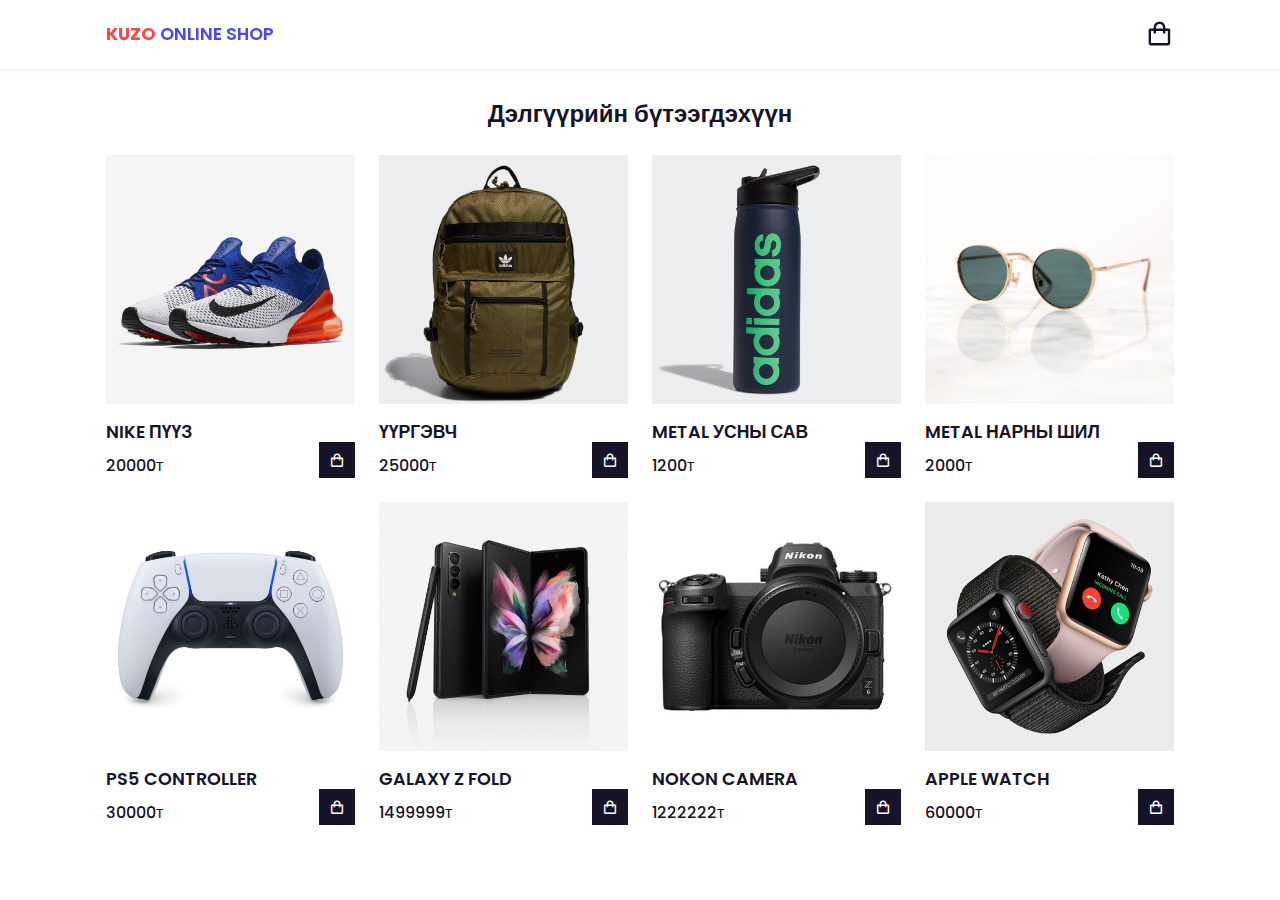
==== index.html @ 4c631446 "KuZo Online Shop" ====
<!DOCTYPE html>
<html lang="en">

<head>
    <meta charset="UTF-8">
    <meta http-equiv="X-UA-Compatible" content="IE=edge">
    <meta name="viewport" content="width=device-width, initial-scale=1.0">
    <title>KuZo Online Shop</title>

    <!-- box icons  -->
    <link href='https://unpkg.com/boxicons@2.1.2/css/boxicons.min.css' rel='stylesheet'>
    <!-- styles  -->
    <link rel="stylesheet" href="assets/css/style.css">
</head>

<body>
    <!-- HEADER  -->
    <header>
        <!-- NAV  -->
        <div class="nav container">
            <a href="#" class="logo"><span>KuZo </span> Online Shop</a>
            <!-- CART ICON  -->
            <i class='bx bx-shopping-bag' id="cart-icon"></i>

            <!-- CART  -->
            <div class="cart">
                <h2 class="cart-title">Таны сагсанд</h2>

                <!-- CONTENT  -->
                <div class="cart-content">


                </div>

                <!-- TOTAL   -->
                <div class="total">
                    <div class="total-title">Нийт: </div>
                    <div class="total-price">$0</div>
                </div>
                <!-- BUY BUTTON  -->
                <div type="button" class="btn-buy">
                <a href="/card/card.html" class="logo"><span>Худалдаж авах</span></a>
            </div>
                <!-- CART CLOSE  -->
                <i class='bx bx-x' id="cart-close"></i>
            </div>
        </div>
    </header>


    <!-- SHOP SECTION  -->
    <section class="shop container">
        <h2 class="section-title">Дэлгүүрийн бүтээгдэхүүн</h2>

        <!-- CONTENT  -->
        <div class="shop-content">
            <!-- BOX 1 -->
            <div class="product-box">
                <img src="assets/img/product1.jpg" alt="" class="product-img">
                <h2 class="product-title">Nike Пүүз</h2>
                <span class="product-price">20000т</span>
                <i class='bx bx-shopping-bag add-cart'></i>
            </div>
            <!-- BOX 2 -->
            <div class="product-box">
                <img src="assets/img/product2.jpg" alt="" class="product-img">
                <h2 class="product-title">ҮҮРГЭВЧ</h2>
                <span class="product-price">25000т</span>
                <i class='bx bx-shopping-bag add-cart'></i>
            </div>
            <!-- BOX 3 -->
            <div class="product-box">
                <img src="assets/img/product3.jpg" alt="" class="product-img">
                <h2 class="product-title">METAL Усны сав</h2>
                <span class="product-price">1200т</span>
                <i class='bx bx-shopping-bag add-cart'></i>
            </div>
            <!-- BOX 4 -->
            <div class="product-box">
                <img src="assets/img/product4.jpg" alt="" class="product-img">
                <h2 class="product-title">METAL Нарны шил</h2>
                <span class="product-price">2000т</span>
                <i class='bx bx-shopping-bag add-cart'></i>
            </div>
            <!-- BOX 5 -->
            <div class="product-box">
                <img src="assets/img/product5.jpg" alt="" class="product-img">
                <h2 class="product-title">PS5 Controller</h2>
                <span class="product-price">30000т</span>
                <i class='bx bx-shopping-bag add-cart'></i>
            </div>
            <!-- BOX 6 -->
            <div class="product-box">
                <img src="assets/img/product6.jpg" alt="" class="product-img">
                <h2 class="product-title">Galaxy Z Fold</h2>
                <span class="product-price">1499999т</span>
                <i class='bx bx-shopping-bag add-cart'></i>
            </div>
            <!-- BOX 7 -->
            <div class="product-box">
                <img src="assets/img/product7.jpg" alt="" class="product-img">
                <h2 class="product-title">Nokon Camera</h2>
                <span class="product-price">1222222т</span>
                <i class='bx bx-shopping-bag add-cart'></i>
            </div>
            <!-- BOX 8 -->
            <div class="product-box">
                <img src="assets/img/product8.jpg" alt="" class="product-img">
                <h2 class="product-title">Apple Watch</h2>
                <span class="product-price">60000т</span>
                <i class='bx bx-shopping-bag add-cart'></i>
            </div>
        </div>
    </section>

    <!-- link js  -->
    <script src="assets/js/main.js"></script>
</body>

</html>
---- assets/css/style.css ----
/* Google Fonts  */
@import url('https://fonts.googleapis.com/css2?family=Poppins:wght@400;500;600;700&display=swap');

/* Globals  */
*{
    font-family: 'Poppins', sans-serif;
    margin: 0;
    padding: 0;
    box-sizing: border-box;
    list-style: none;
    text-decoration: none;
    scroll-behavior: smooth;
    scroll-padding: 2rem;
}
/* Variables  */
:root{
    --main-color: #fd4646;
    --sec-color: #4946fd;
    --text-color: #171427;
    --bg-color: #fff;
}
::selection{
    color: var(--text-color);
    background-color: var(--main-color);
}
.container{
    max-width: 1068px;
    margin: auto;
    width: 100%;
}
section{
    padding: 4rem 0 3rem;
}
body{
    color: var(--text-color);
}
img{
    width: 100%;
}

/* =======================================  */
/* HEADER  */
header{
    position: fixed;
    top: 0;
    left: 0;
    width: 100%;
    background-color: var(--bg-color);
    box-shadow: 0 1px 4px hsl(0 4% 15% / 10%);
    z-index: 100;
}
.nav{
    display: flex;
    align-items: center;
    justify-content: space-between;
    padding: 20px 0;
}
.logo{
    font-size: 1.1rem;
    font-weight: 600;
    color: var(--sec-color);
    text-transform: uppercase;
}
.logo span{
    color: var(--main-color);
    font-weight: 700;
}
#cart-icon{
    font-size: 1.8rem;
    cursor: pointer;
}

/* CART  */
.cart{
    position: fixed;
    top: 0;
    right: 0;
    right: -100%; 
    width: 360px;
    height: 100vh;
    overflow-y: auto;
    overflow-x: hidden;
    padding: 20px;
    background-color: var(--bg-color);
    box-shadow: -2px solid 4px hsl(0 4% 15% / 10%);
    border: 1px solid var(--main-color);
    transition: 1.5s;
}
.cart.active{
    right: 0;
    transition: .5s;
}
.cart-title{
    text-align: center;
    font-size: 1.5rem;
    font-weight: 600;
    margin-top: 2rem;
}
.cart-box{
    display: grid;
    grid-template-columns: 32% 50% 18%;
    align-items: center;
    gap: 1rem;
    margin-top: 1rem;
}
.cart-img{
    width: 100px;
    height: 100px;
    object-fit: contain;
    padding: 10px;
}
.detail-box{
    display: grid;
    row-gap: .5rem;
}
.cart-product-title{
    font-size: 1rem;
    text-transform: uppercase;
}
.cart-price{
    font-weight: 500;
}
.cart-quantity{
    border: 1px solid var(--text-color);
    outline-color: var(--main-color);
    width: 2.4rem;
    text-align: center;
    font-size: 1rem;
}
.cart-remove{
    font-size: 24px;
    color: var(--main-color);
    cursor: pointer;
}
.total{
    display: flex;
    justify-content: flex-end;
    margin-top: 1.5rem;
    border-top: 1px solid var(--text-color);
}
.total-title{
    font-size: 1rem;
    font-weight: 600;
}
.total-price{
    margin-left: .5rem;
}
.btn-buy{
    display: flex;
    margin: 1.5rem auto 0 auto;
    padding: 12px 20px;
    border: none;
    background-color: var(--sec-color);
    color: var(--bg-color);
    font-size: 1rem;
    font-weight: 500;
    cursor: pointer;
}
.btn-buy:hover{
    background-color: var(--text-color);
}
#cart-close{
    position: absolute;
    top: 1rem;
    right: .8rem;
    font-size: 2rem;
    color: var(--text-color);
    cursor: pointer;
}

/* SHOP SECTION  */
.shop{
    margin-top: 2rem;
}
.section-title{
    font-style: 1.5rem;
    font-weight: 600;
    text-align: center;
    margin-bottom: 1.5rem;
}
.shop-content{
    display: grid;
    grid-template-columns: repeat(auto-fit, minmax(220px, auto));
    gap: 1.5rem;
}
.product-box{
    position: relative;
}
.product-box:hover{
    padding: 10px;
    border: 1px solid var(--text-color);
    transition: .4s;
}
.product-img{
    width: 100%;
    aspect-ratio: 1/1;
    object-fit: cover;
    margin-bottom: .5rem;
}
.product-title{
    font-size: 1.1rem;
    font-weight: 600;
    text-transform: uppercase;
    margin-bottom: .5rem;
}
.product-price{
    font-weight: 500;
}
.add-cart{
    position: absolute;
    bottom: 0;
    right: 0;
    background-color: var(--text-color);
    color: var(--bg-color);
    padding: 10px;
    cursor: pointer;
}
.add-cart:hover{
    background-color: hsl(249, 32%, 17%);
}


/* ================ RESPONSIVE & BREAKPOINTS ============= */
@media (max-width: 1080px){
    .nav{
        padding: 15px;
    }
    .container{
        width: 90%;
        margin: 0 auto;
    }
    section{
        padding: 3rem 0 2rem;
    }
    .shop{
        margin-top: 2rem;
    }
}

/* For Medium Devices */
@media (max-width: 400px){
    .nav{
        padding: 11px;
    }
    .logo{
        font-size: 1rem;
    }
    .cart{
        width: 320px;
    }
}

/* For Small Devices */
@media (max-width: 360px){
    .shop{
        margin-top: 1rem;
    }
    .cart{
        width: 280px;
    }
}
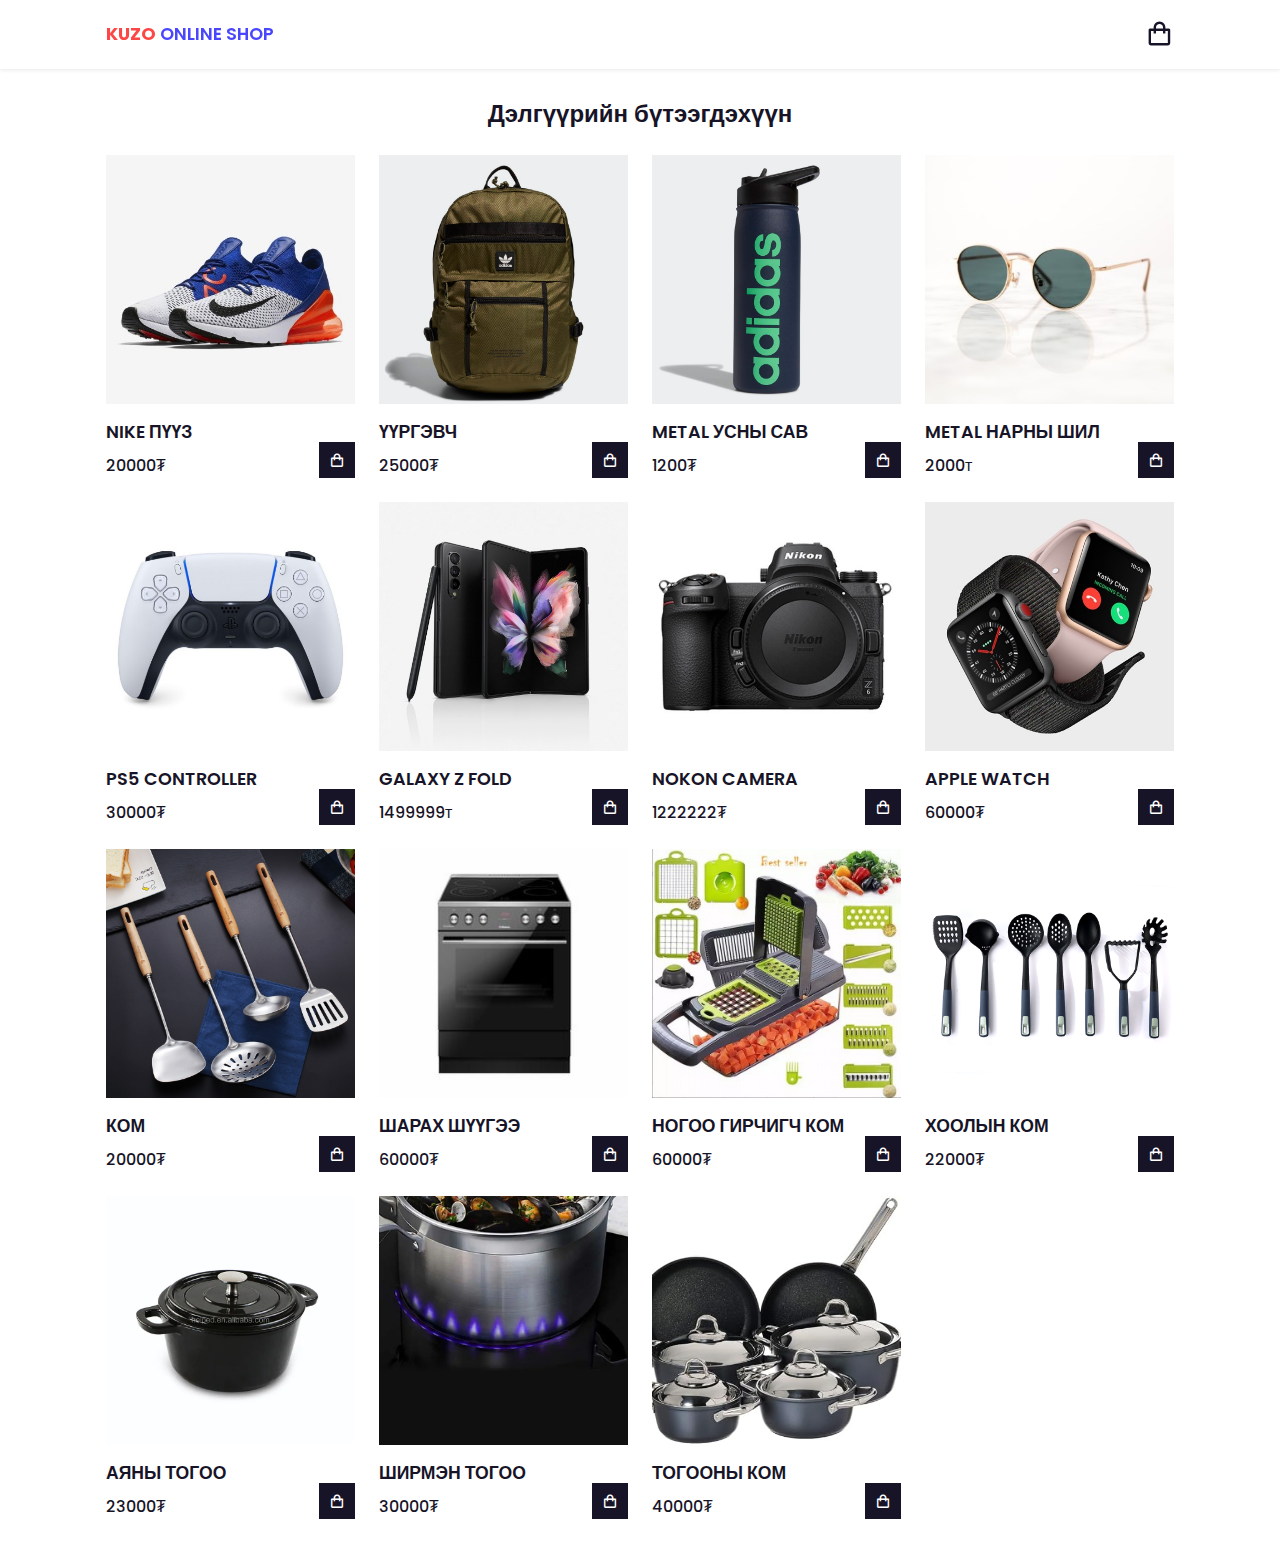
==== commit b1591584: "KuZo Online Shop" ====
--- a/index.html
+++ b/index.html
@@ -35,7 +35,7 @@
                 <!-- TOTAL   -->
                 <div class="total">
                     <div class="total-title">Нийт: </div>
-                    <div class="total-price">$0</div>
+                    <div class="total-price">₮0</div>
                 </div>
                 <!-- BUY BUTTON  -->
                 <div type="button" class="btn-buy">
@@ -58,21 +58,21 @@
             <div class="product-box">
                 <img src="assets/img/product1.jpg" alt="" class="product-img">
                 <h2 class="product-title">Nike Пүүз</h2>
-                <span class="product-price">20000т</span>
+                <span class="product-price">20000₮</span>
                 <i class='bx bx-shopping-bag add-cart'></i>
             </div>
             <!-- BOX 2 -->
             <div class="product-box">
                 <img src="assets/img/product2.jpg" alt="" class="product-img">
                 <h2 class="product-title">ҮҮРГЭВЧ</h2>
-                <span class="product-price">25000т</span>
+                <span class="product-price">25000₮</span>
                 <i class='bx bx-shopping-bag add-cart'></i>
             </div>
             <!-- BOX 3 -->
             <div class="product-box">
                 <img src="assets/img/product3.jpg" alt="" class="product-img">
                 <h2 class="product-title">METAL Усны сав</h2>
-                <span class="product-price">1200т</span>
+                <span class="product-price">1200₮</span>
                 <i class='bx bx-shopping-bag add-cart'></i>
             </div>
             <!-- BOX 4 -->
@@ -86,7 +86,7 @@
             <div class="product-box">
                 <img src="assets/img/product5.jpg" alt="" class="product-img">
                 <h2 class="product-title">PS5 Controller</h2>
-                <span class="product-price">30000т</span>
+                <span class="product-price">30000₮</span>
                 <i class='bx bx-shopping-bag add-cart'></i>
             </div>
             <!-- BOX 6 -->
@@ -100,14 +100,63 @@
             <div class="product-box">
                 <img src="assets/img/product7.jpg" alt="" class="product-img">
                 <h2 class="product-title">Nokon Camera</h2>
-                <span class="product-price">1222222т</span>
+                <span class="product-price">1222222₮</span>
                 <i class='bx bx-shopping-bag add-cart'></i>
             </div>
             <!-- BOX 8 -->
             <div class="product-box">
                 <img src="assets/img/product8.jpg" alt="" class="product-img">
                 <h2 class="product-title">Apple Watch</h2>
-                <span class="product-price">60000т</span>
+                <span class="product-price">60000₮</span>
+                <i class='bx bx-shopping-bag add-cart'></i>
+            </div>
+            <!-- BOX 9 -->
+            <div class="product-box">
+                <img src="/assets/img/9.jpg" alt="" class="product-img">
+                <h2 class="product-title">Ком</h2>
+                <span class="product-price">20000₮</span>
+                <i class='bx bx-shopping-bag add-cart'></i>
+            </div>
+            <!-- BOX 10 -->
+            <div class="product-box">
+                <img src="/assets/img/10.jpg" alt="" class="product-img">
+                <h2 class="product-title">Шарах шүүгээ</h2>
+                <span class="product-price">60000₮</span>
+                <i class='bx bx-shopping-bag add-cart'></i>
+            </div>
+            <!-- BOX 11 -->
+            <div class="product-box">
+                <img src="/assets/img/11.jpg" alt="" class="product-img">
+                <h2 class="product-title">Ногоо гирчигч ком</h2>
+                <span class="product-price">60000₮</span>
+                <i class='bx bx-shopping-bag add-cart'></i>
+            </div>
+            <!-- BOX 12 -->
+            <div class="product-box">
+                <img src="/assets/img/12.jpg" alt="" class="product-img">
+                <h2 class="product-title">хоолын ком</h2>
+                <span class="product-price">22000₮</span>
+                <i class='bx bx-shopping-bag add-cart'></i>
+            </div>
+            <!-- BOX 13 -->
+            <div class="product-box">
+                <img src="/assets/img/12.webp" alt="" class="product-img">
+                <h2 class="product-title">Аяны тогоо</h2>
+                <span class="product-price">23000₮</span>
+                <i class='bx bx-shopping-bag add-cart'></i>
+            </div>
+            <!-- BOX 14 -->
+            <div class="product-box">
+                <img src="/assets/img/13.webp" alt="" class="product-img">
+                <h2 class="product-title">Ширмэн тогоо</h2>
+                <span class="product-price">30000₮</span>
+                <i class='bx bx-shopping-bag add-cart'></i>
+            </div>
+            <!-- BOX 15 -->
+            <div class="product-box">
+                <img src="/assets/img/14.jpg" alt="" class="product-img">
+                <h2 class="product-title">Тогооны Ком</h2>
+                <span class="product-price">40000₮</span>
                 <i class='bx bx-shopping-bag add-cart'></i>
             </div>
         </div>
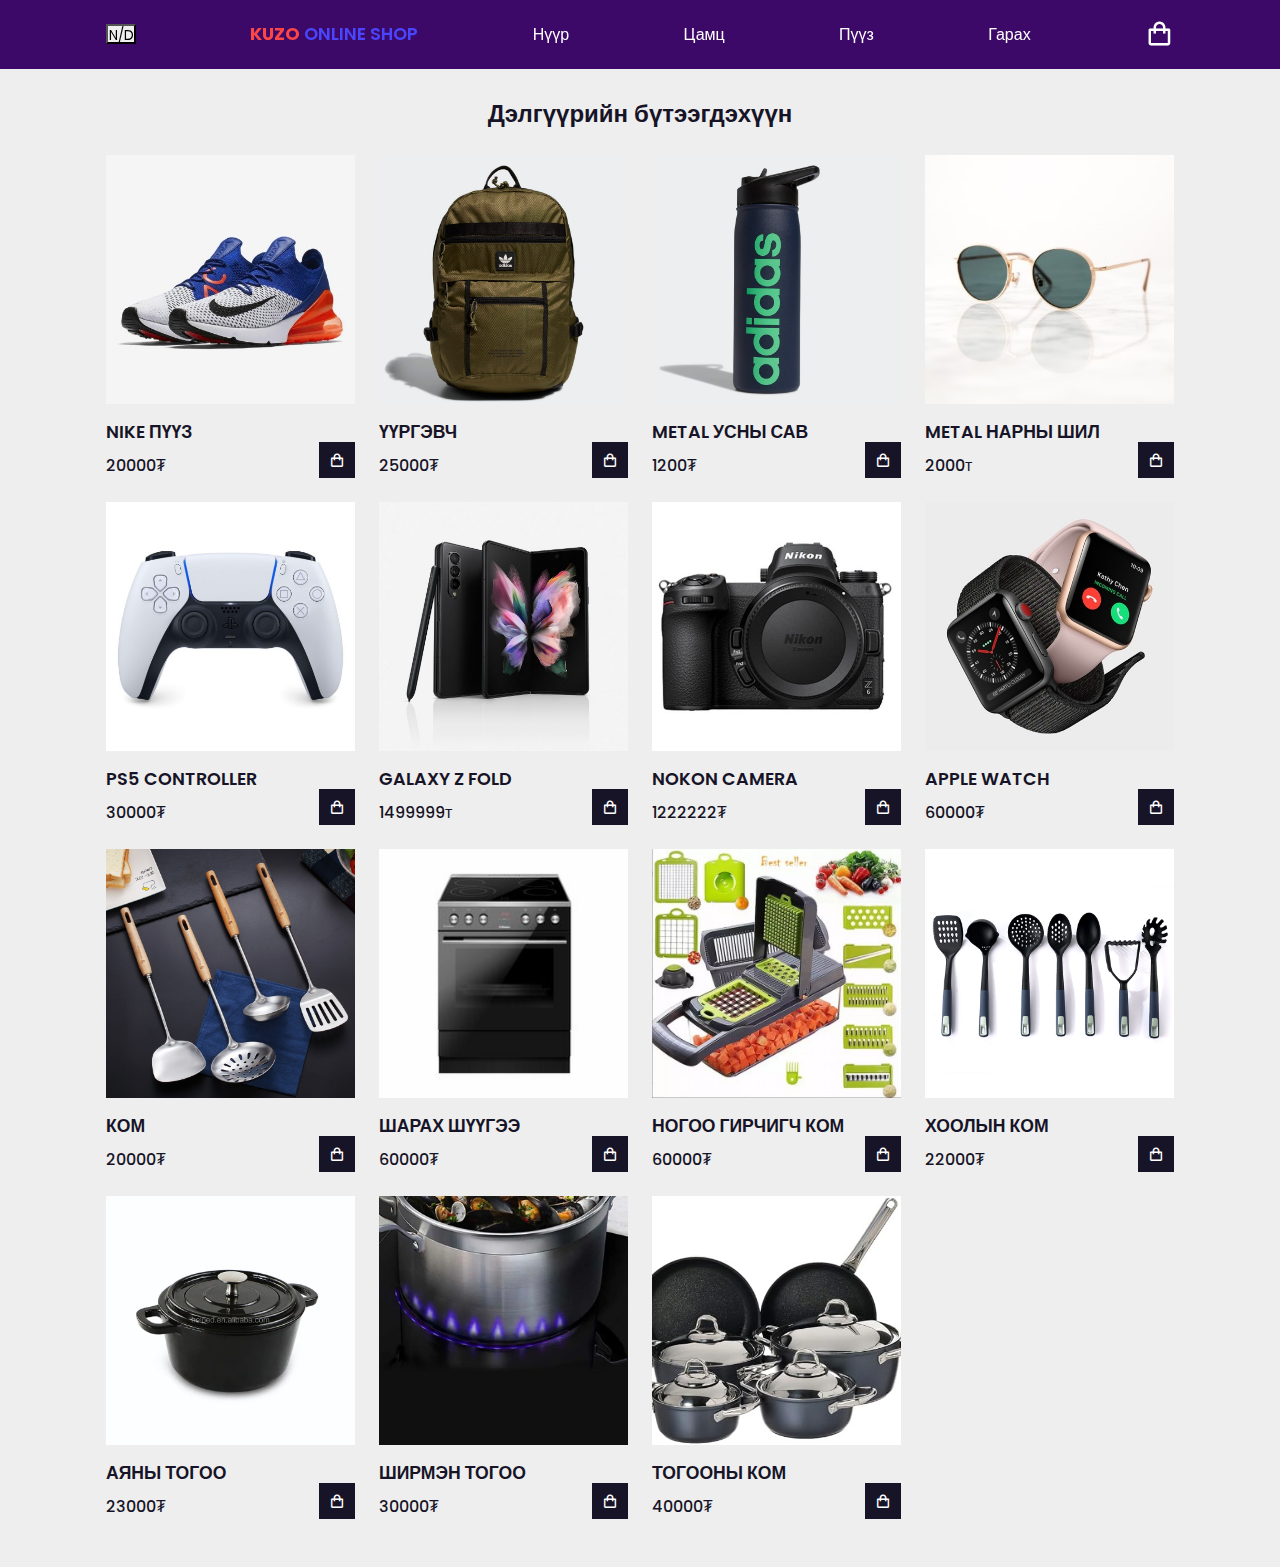
==== commit 528d64d3: "KuZo Online Shop" ====
--- a/index.html
+++ b/index.html
@@ -11,17 +11,31 @@
     <link href='https://unpkg.com/boxicons@2.1.2/css/boxicons.min.css' rel='stylesheet'>
     <!-- styles  -->
     <link rel="stylesheet" href="assets/css/style.css">
+    <link rel="stylesheet" href="/231231231-main/style.css">
+
 </head>
 
 <body>
     <!-- HEADER  -->
     <header>
+        <div id="menu">
+            <ul>
+                <li><a href="/index.html">Нүүр</a></li>
+                <li><a href="/tsamts/index.html">Цамц</a></li>
+                <li><a href="/tsamts/index.html">Пүүз</a></li>
+                <li><i class="fa-solid fa-right-from-bracket"></i>Exit</li>
+            </ul>
+        </div>
         <!-- NAV  -->
         <div class="nav container">
+            <Button class="Dark">N/D</Button>
             <a href="#" class="logo"><span>KuZo </span> Online Shop</a>
+            <a class="m1" href="/index.html">Нүүр</a>
+            <a class="m1" href="/tsamts/index.html">Цамц</a>
+            <a class="m1" href="/Puuz/index.html">Пүүз</a>
+            <a class="m1" href="#">Гарах</a>
             <!-- CART ICON  -->
             <i class='bx bx-shopping-bag' id="cart-icon"></i>
-
             <!-- CART  -->
             <div class="cart">
                 <h2 class="cart-title">Таны сагсанд</h2>
@@ -164,6 +178,7 @@
 
     <!-- link js  -->
     <script src="assets/js/main.js"></script>
+    <script src="/231231231-main/script.js"></script>
 </body>
 
 </html>--- a/assets/css/style.css
+++ b/assets/css/style.css
@@ -12,6 +12,9 @@
     scroll-behavior: smooth;
     scroll-padding: 2rem;
 }
+body{
+    color: var(--text-color);
+}
 /* Variables  */
 :root{
     --main-color: #fd4646;
@@ -31,9 +34,7 @@
 section{
     padding: 4rem 0 3rem;
 }
-body{
-    color: var(--text-color);
-}
+
 img{
     width: 100%;
 }
@@ -45,9 +46,8 @@
     top: 0;
     left: 0;
     width: 100%;
-    background-color: var(--bg-color);
-    box-shadow: 0 1px 4px hsl(0 4% 15% / 10%);
     z-index: 100;
+    background-color: #380264f8;
 }
 .nav{
     display: flex;
@@ -68,6 +68,7 @@
 #cart-icon{
     font-size: 1.8rem;
     cursor: pointer;
+    color: white;
 }
 
 /* CART  */
@@ -89,6 +90,7 @@
 .cart.active{
     right: 0;
     transition: .5s;
+    background-color: #2d0157ef;
 }
 .cart-title{
     text-align: center;
@@ -216,7 +218,7 @@
     cursor: pointer;
 }
 .add-cart:hover{
-    background-color: hsl(249, 32%, 17%);
+    background-color: hsl(263, 68%, 28%);
 }
 
 
@@ -258,4 +260,24 @@
     .cart{
         width: 280px;
     }
+}
+
+
+body {
+    transition: background-color 0.5s ease;
+  }
+  
+  .night-mode {
+    background-color: #222;
+    color: #fff;
+  }
+
+.Dark{
+    background-image: url(/assets/img/dark.webp);
+    height: 20px;
+    width: 30px;
+}
+
+.m1{
+    color:white;
 }--- a/231231231-main/style.css
+++ b/231231231-main/style.css
@@ -0,0 +1,50 @@
+body{
+    background-color: #eee;
+}
+#menu{
+    position: fixed;
+    top:50%;
+    left:50%;
+    width:200px;
+    display: none;
+}
+#menu ul{
+    padding:0;
+    margin: 0;
+    list-style: none;
+}
+#menu li i{
+    margin-right: 15px;
+}
+#menu li{
+    padding:20px;
+    background-color: #525F6C;
+    border-bottom: 1px solid #5d6a77;
+    color:#fff;
+    transition: 0.5s;
+    opacity: 0;
+    animation: showmenu 0.5s ease-in-out 1 forwards;
+}
+#menu li:nth-child(2){
+    animation-delay: 0.2s;
+}
+#menu li:nth-child(3){
+    animation-delay: 0.4s;
+}
+#menu li:nth-child(4){
+    animation-delay: 0.6s;
+}
+#menu li:hover{
+    background-color: #72DE73;
+    transform: translate(0,-10px);
+    box-shadow: 0 10px 50px #636363;
+}
+@keyframes showmenu{
+    from{
+        opacity: 0;
+        transform: translate(0,20px);
+    }to{
+        opacity: 1;
+        transform: translate(0,0);
+    }
+}